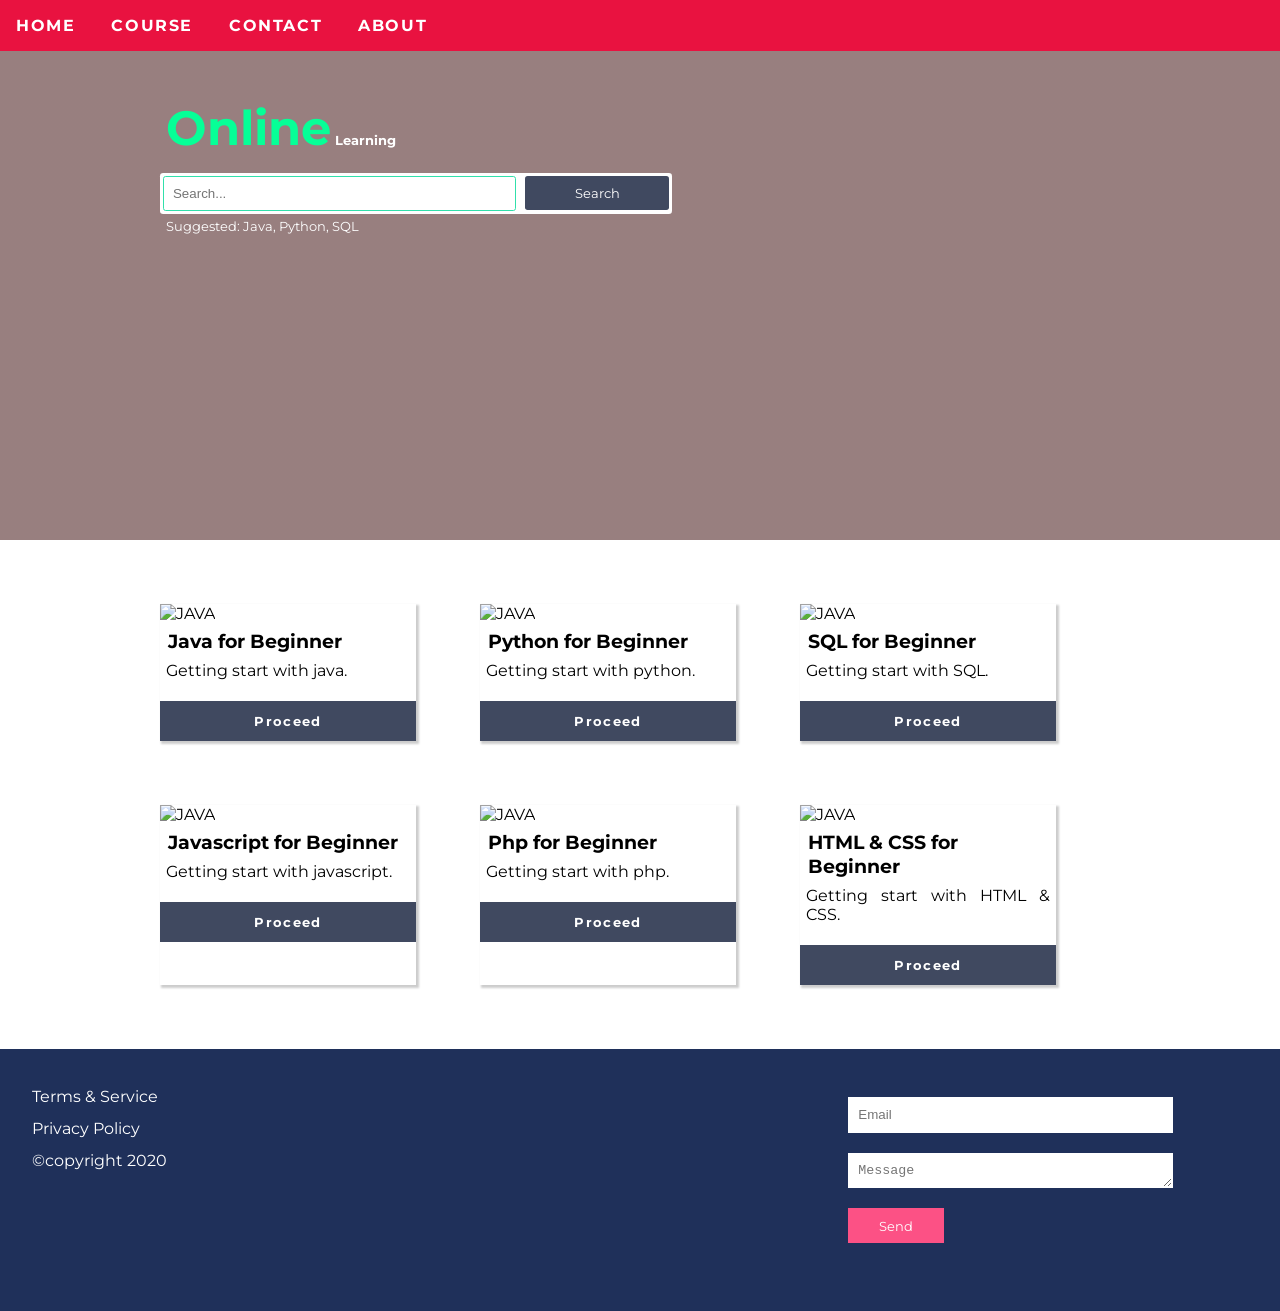
==== IP_Project/index.html @ 5a469df2 "Online Learning Platform" ====
<!DOCTYPE html>
<html lang="en">
<head>
    <meta charset="UTF-8">
    <meta name="viewport" content="width=device-width, initial-scale=1.0">
    <meta http-equiv="X-UA-Compatible" content="ie=edge">
    <title>Online Learning</title>
    <link rel="stylesheet" href="style.css">
</head>
<body>
    <div class="hero-bg">
        <div class="nav-bar">
            <ul>
                <li><a href="#">home</a></li>
                <li><a href="#">course</a></li>
                <li><a href="#contact">Contact</a></li>
                <li><a href="D:\IP_Project/about/about.html">about</a></li>
            </ul>
        </div>
        <div class="info">
            <p><span>Online</span> Learning</p>
        </div>
        <div class="search-bar">
            <input type="text" name="" id="" placeholder="Search...">
            <button type="submit">Search</button>
        </div>
        <p>Suggested: Java, Python, SQL</p>
    </div>
    <div class="content">
        <div class="art">
            <img src="D:\IP_Project\images/download.png" alt="JAVA" height="200" width="100%">
            <h1>Java for Beginner</h1>
            <p>Getting start with java.</p>
            <button>Proceed</button>
        </div>
        <div class="art">
            <img src="D:\IP_Project/images/python.png" alt="JAVA" height="200" width="100%">
            <h1>Python for Beginner</h1>
            <p>Getting start with python.</p>
            <button>Proceed</button>
        </div>
        <div class="art">
            <img src="D:\IP_Project/images/sql.jpg" alt="JAVA" height="200" width="100%">
            <h1>SQL for Beginner</h1>
            <p>Getting start with SQL.</p>
            <button>Proceed</button>
        </div>
        <div class="art">
            <img src="D:\IP_Project/images/javascript.png" alt="JAVA" height="200" width="100%">
            <h1>Javascript for Beginner</h1>
            <p>Getting start with javascript.</p>
            <button>Proceed</button>
        </div>
        <div class="art">
            <img src="D:\IP_Project/images/php.png" alt="JAVA" height="200" width="100%">
            <h1>Php for Beginner</h1>
            <p>Getting start with php.</p>
            <button>Proceed</button>
        </div>
        <div class="art">
            <img src="D:\IP_Project/images/html.jpg" alt="JAVA" height="200" width="100%">
            <h1>HTML & CSS for Beginner</h1>
            <p>Getting start with HTML & CSS.</p>
            <button>Proceed</button>
        </div>
    </div>
    <footer>
        <div class="copy">
            <p>Terms & Service</p>
            <p>Privacy Policy</p>
            <p>&copy;copyright 2020</p>
        </div>
        <div class="contact" id="contact">
           <!-- <input type="text" name="" id="" placeholder="Name">-->
            <input type="email" name="" id="" placeholder="Email">
            <textarea name="" id="" cols="5" rows="1" placeholder="Message"></textarea>
            <input type="button" value="Send">
        </div>
    </footer>
</body>
</html>
---- IP_Project/style.css ----
@import url('https://fonts.googleapis.com/css?family=Montserrat&display=swap');
*{
    margin:0;
    padding:0;
}
body{
    color:#fff;
    font-family: 'Montserrat', sans-serif;

}
.hero-bg{
    background:linear-gradient(rgba(50,0,0,0.5),rgba(50,0,0,0.5)),url('https://images.unsplash.com/photo-1516979187457-637abb4f9353?ixlib=rb-1.2.1&ixid=eyJhcHBfaWQiOjEyMDd9&auto=format&fit=crop&w=1500&q=80');
    height:60vh;
    background-position: center;
    background-size:cover;
}
.nav-bar{
    background-color:rgb(233, 18, 64);
}
ul{
    list-style-type: none;
    margin:0;
    padding:0;
}
ul li{
    display:inline-block;
    margin:1em;
    font-weight:bold;
}
ul li  a{
    color:#fff;
    text-transform:uppercase;
    text-decoration: none;
    text-align:center;
    letter-spacing: .1em;
}
.info{
    margin:3em auto 0 auto;
}
.info p{
    font-weight:bold;
}
span{
    color:rgb(6, 255, 151);
    font-size:3rem;
}
.search-bar{
    background-color:#fff;
    width:40%;
    margin:1em auto 0 10em;
    border-radius:.2em;
}
.search-bar input[type="text"]{
    margin:.2em;
    padding:.7em;
    width:65%;
    border:1px solid #31e0ab;
    border-radius:.2em;
}
.search-bar button{
    margin:.2em;
    padding:.7em;
    width:28%;
    border-radius:.2em;
    border:none;
    background-color:#404960;
    color:#fff;
    font-family: 'Montserrat', sans-serif;
    cursor:pointer;
}
.hero-bg p{
    margin:.4em auto 0 13em;
    font-size:.8rem;
}
.content{
    display: flex;
    flex-wrap: wrap;
    width:80%;
    margin:2em auto;

}
.art{
    background-color:#fff;
    margin:2em;
    /*border:2px solid #000;*/
    width:25%;
    color:#000;
    box-shadow: 2px 2px 2px 1px rgba(0, 0, 0, 0.2)
}
.art button{
    margin-top:1em;
    width:100%;
    cursor: pointer;
    border:none;
    border-radius:0;
    background-color:#404960;
    color:#fff;
    font-family: 'Montserrat', sans-serif;
    cursor:pointer;
    height: 3em;
    font-weight:bold;
    letter-spacing: .1em;;
}
.art h1{
    margin:.3em .4em;
    font-size:1.2rem;
}
.art p{
    margin:.5em .4em;
    text-align: justify;
}
footer{
    display:flex;
    flex-wrap: wrap;
    background-color:#1f305a;
    width:100%;
    height:auto;
}
.copy{
    width:20%;
}
footer > div{
    padding:2em;
}
.copy p {
line-height: 2em;;
}
.contact{
    padding:3em;
    /*background-color: yellow;*/
    width:20em;
    margin-left:30em;
}
.contact input[type="email"],input[type="button"],textarea {
    display:block;
    width:95%;
    padding:.7em;
    margin-bottom:1.5em;
    border:1px solid #fff;
}
input[type="button"]{
    width:30% !important;
    background-color: #fc5185;
    border:none;
    color:#fff;
    font-family: 'Montserrat', sans-serif;
    cursor: pointer;
}
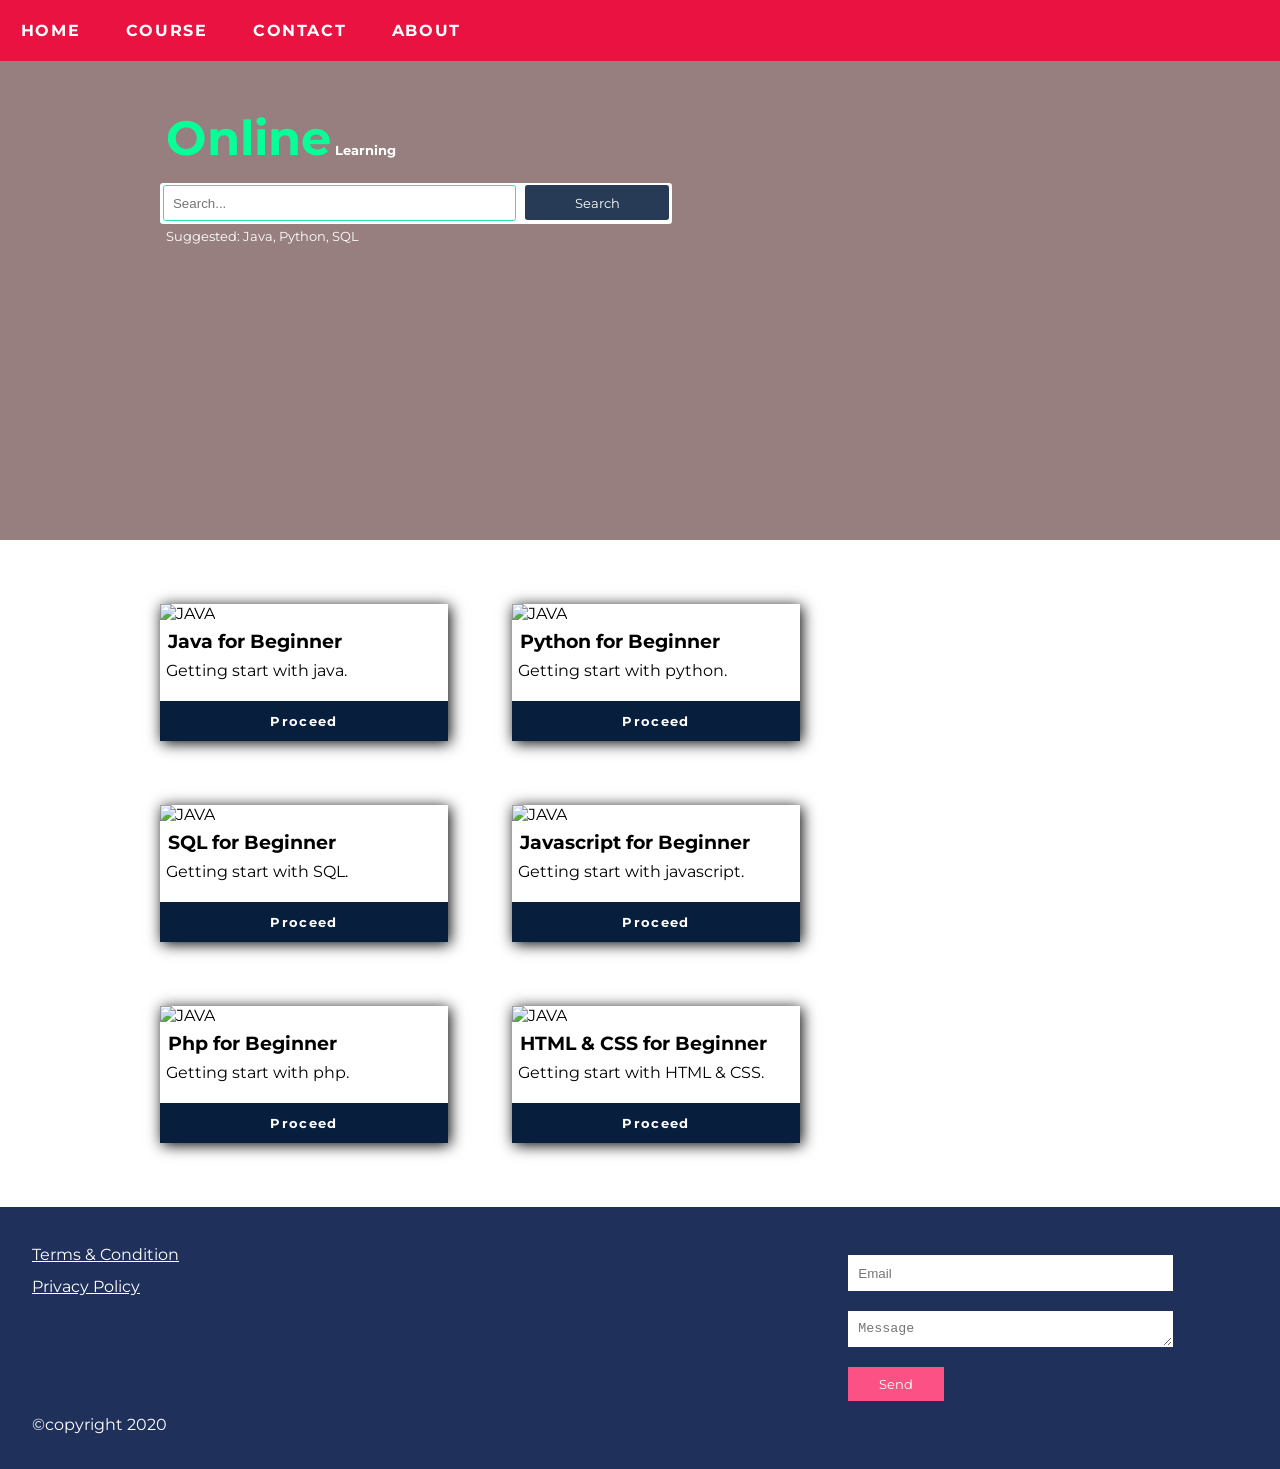
==== commit f21112d3: "course updation" ====
--- a/IP_Project/index.html
+++ b/IP_Project/index.html
@@ -31,44 +31,44 @@
             <img src="D:\IP_Project\images/download.png" alt="JAVA" height="200" width="100%">
             <h1>Java for Beginner</h1>
             <p>Getting start with java.</p>
-            <button>Proceed</button>
+            <button id="java" onclick="javafun()">Proceed</button>
         </div>
         <div class="art">
             <img src="D:\IP_Project/images/python.png" alt="JAVA" height="200" width="100%">
             <h1>Python for Beginner</h1>
             <p>Getting start with python.</p>
-            <button>Proceed</button>
+            <button id="python">Proceed</button>
         </div>
         <div class="art">
             <img src="D:\IP_Project/images/sql.jpg" alt="JAVA" height="200" width="100%">
             <h1>SQL for Beginner</h1>
             <p>Getting start with SQL.</p>
-            <button>Proceed</button>
+            <button id="sql">Proceed</button>
         </div>
         <div class="art">
             <img src="D:\IP_Project/images/javascript.png" alt="JAVA" height="200" width="100%">
             <h1>Javascript for Beginner</h1>
             <p>Getting start with javascript.</p>
-            <button>Proceed</button>
+            <button id="javascript">Proceed</button>
         </div>
         <div class="art">
             <img src="D:\IP_Project/images/php.png" alt="JAVA" height="200" width="100%">
             <h1>Php for Beginner</h1>
             <p>Getting start with php.</p>
-            <button>Proceed</button>
+            <button id="php">Proceed</button>
         </div>
         <div class="art">
             <img src="D:\IP_Project/images/html.jpg" alt="JAVA" height="200" width="100%">
             <h1>HTML & CSS for Beginner</h1>
             <p>Getting start with HTML & CSS.</p>
-            <button>Proceed</button>
+            <button id="html">Proceed</button>
         </div>
     </div>
     <footer>
         <div class="copy">
-            <p>Terms & Service</p>
-            <p>Privacy Policy</p>
-            <p>&copy;copyright 2020</p>
+            <p><a href="#">Terms & Condition</a> </p>
+            <p><a href="#">Privacy Policy</a></p>
+            <p id="copy">&copy;copyright 2020</p>
         </div>
         <div class="contact" id="contact">
            <!-- <input type="text" name="" id="" placeholder="Name">-->
@@ -77,5 +77,6 @@
             <input type="button" value="Send">
         </div>
     </footer>
+    <script src="app.js"></script>
 </body>
 </html>
--- a/IP_Project/style.css
+++ b/IP_Project/style.css
@@ -26,6 +26,8 @@
     display:inline-block;
     margin:1em;
     font-weight:bold;
+    padding:.3em;
+    border-radius: .6em;
 }
 ul li  a{
     color:#fff;
@@ -33,6 +35,9 @@
     text-decoration: none;
     text-align:center;
     letter-spacing: .1em;
+}
+li:hover{
+    background-color:#f85959;
 }
 .info{
     margin:3em auto 0 auto;
@@ -63,7 +68,7 @@
     width:28%;
     border-radius:.2em;
     border:none;
-    background-color:#404960;
+    background-color:#071e3dde;
     color:#fff;
     font-family: 'Montserrat', sans-serif;
     cursor:pointer;
@@ -73,7 +78,7 @@
     font-size:.8rem;
 }
 .content{
-    display: flex;
+    display:flex;
     flex-wrap: wrap;
     width:80%;
     margin:2em auto;
@@ -83,9 +88,9 @@
     background-color:#fff;
     margin:2em;
     /*border:2px solid #000;*/
-    width:25%;
+    width:18em;
     color:#000;
-    box-shadow: 2px 2px 2px 1px rgba(0, 0, 0, 0.2)
+    box-shadow: 2px 2px 14px #000000;
 }
 .art button{
     margin-top:1em;
@@ -93,7 +98,7 @@
     cursor: pointer;
     border:none;
     border-radius:0;
-    background-color:#404960;
+    background-color:#071e3d;
     color:#fff;
     font-family: 'Montserrat', sans-serif;
     cursor:pointer;
@@ -109,6 +114,9 @@
     margin:.5em .4em;
     text-align: justify;
 }
+button:hover{
+    background-color:#1f3c86;
+}
 footer{
     display:flex;
     flex-wrap: wrap;
@@ -122,8 +130,15 @@
 footer > div{
     padding:2em;
 }
-.copy p {
-line-height: 2em;;
+.copy p a{
+line-height: 2em;
+color:#fff;
+}
+.copy p a:hover {
+    color:rgba(255, 255, 255, 0.808);
+    }
+#copy{
+    margin-top:7em;
 }
 .contact{
     padding:3em;
@@ -145,4 +160,7 @@
     color:#fff;
     font-family: 'Montserrat', sans-serif;
     cursor: pointer;
-}+}
+/*
+https://images.unsplash.com/photo-1516979187457-637abb4f9353?ixlib=rb-1.2.1&ixid=eyJhcHBfaWQiOjEyMDd9&auto=format&fit=crop&w=1500&q=80
+*/
